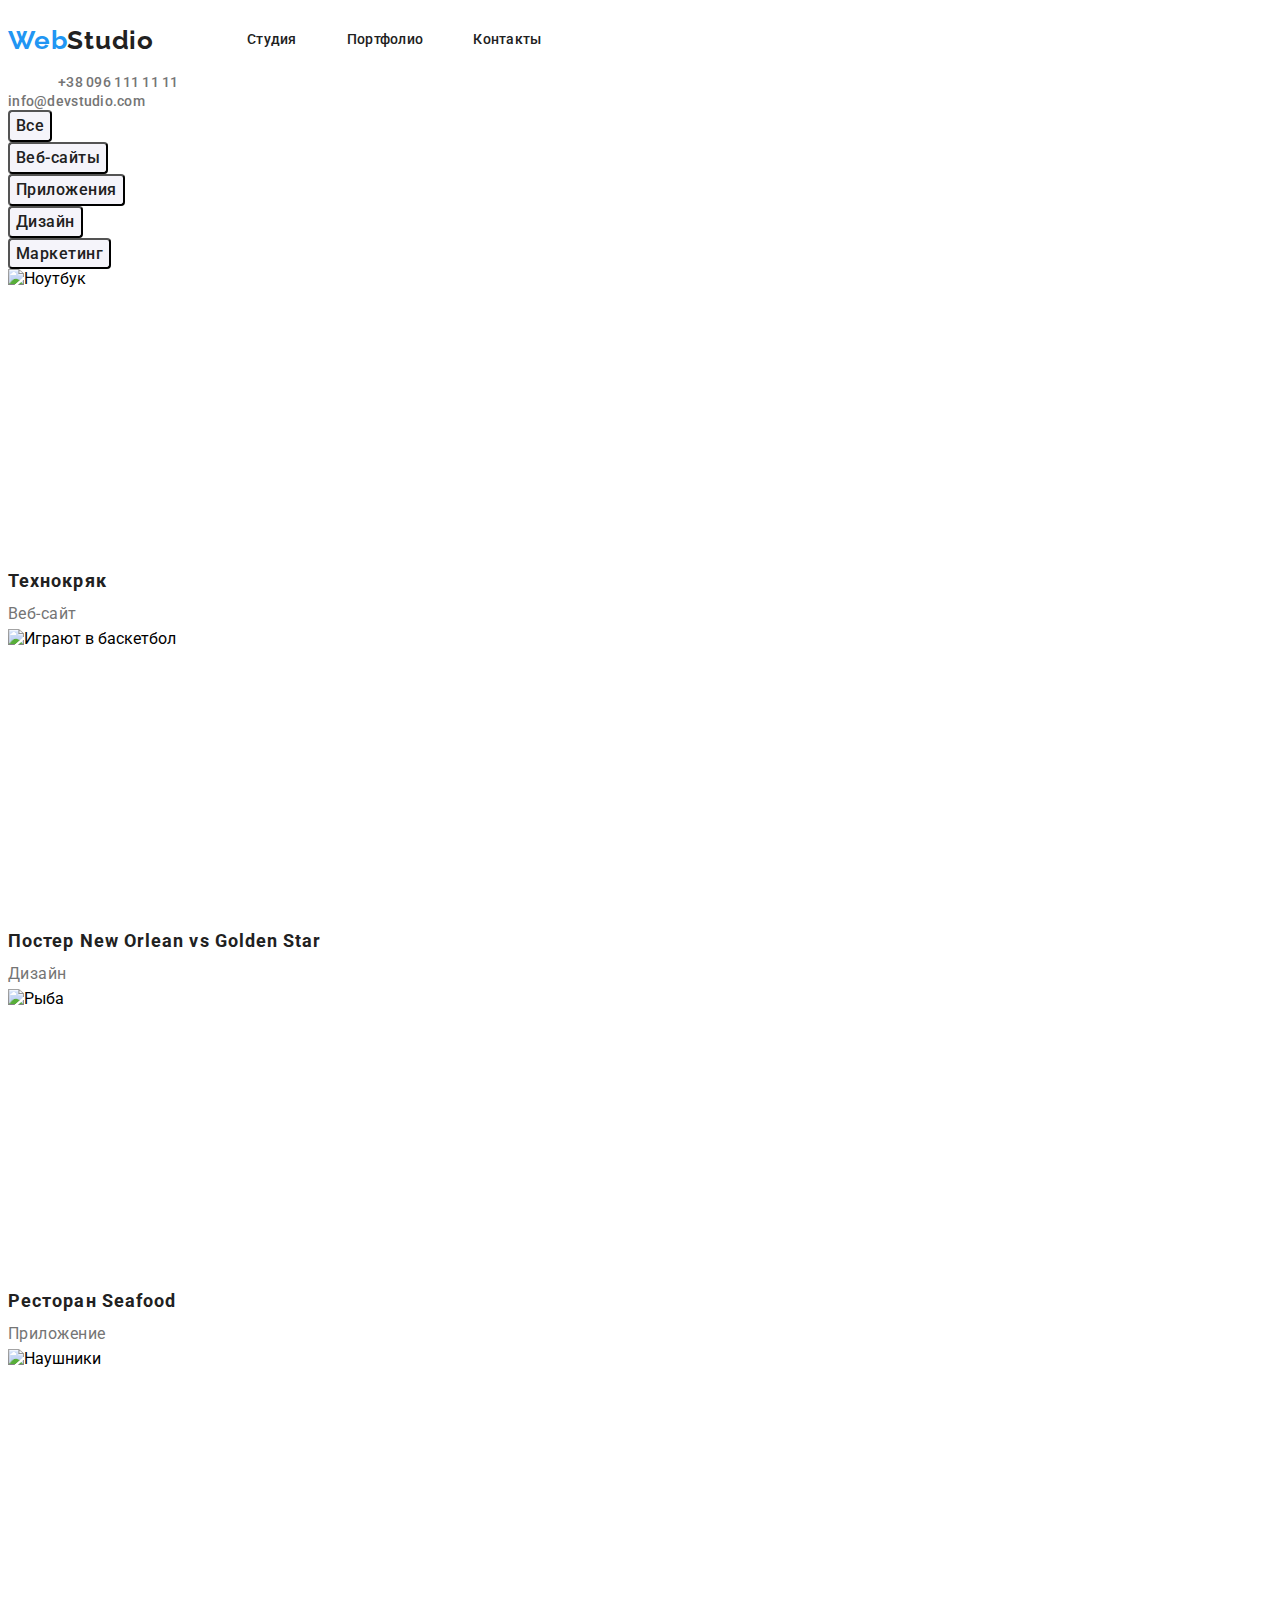
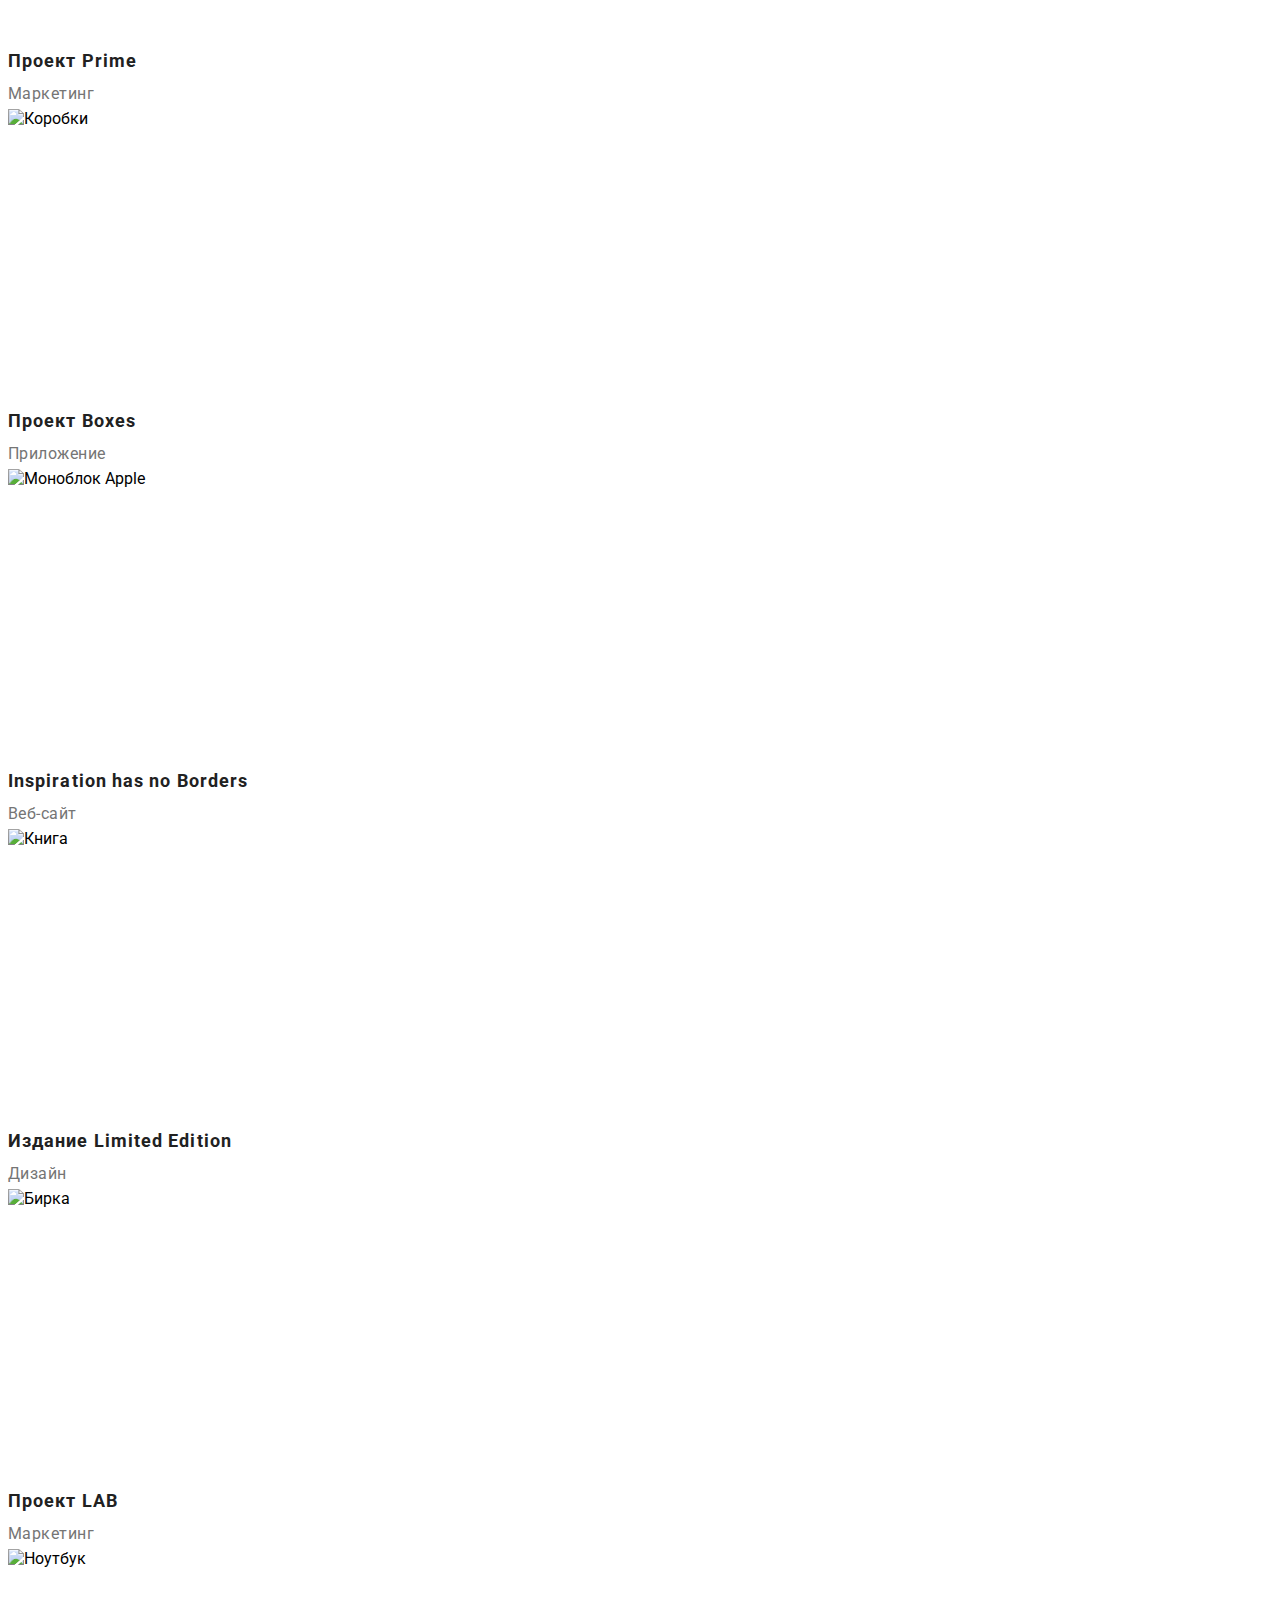
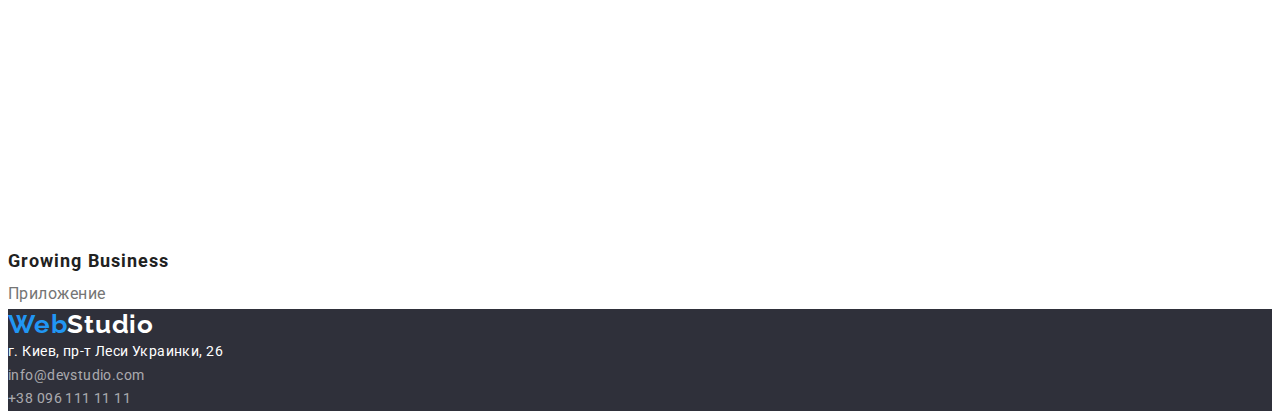
==== portfolio.html @ d17ad783 "1" ====
<!DOCTYPE html>
<html lang="ru">
<head>
    <meta charset="UTF-8">
    <meta http-equiv="X-UA-Compatible" content="IE=edge">
    <meta name="viewport" content="width=device-width, initial-scale=1.0">
    <title>Document</title>
    <link rel="preconnect" href="https://fonts.googleapis.com">
    <link rel="preconnect" href="https://fonts.gstatic.com" crossorigin>
    <link href="https://fonts.googleapis.com/css2?family=Raleway:wght@700&family=Roboto:wght@400;500;700;900&display=swap" rel="stylesheet">
    <link rel="stylesheet" href="./css/styles.css">
    </head>
<body>
    <header class="header">
        <nav class="header-navigation">

            <a class="header-logo link" href="./index.html"  >Web<span class="decoratoin-header">Studio</span> </a>

            <ul class="list header-menu">
                <li class="header-item"> <a class="link header-link" href="./index.html">Студия</a></li>
                <li class="header-item"> <a class="link header-link" href="./portfolio.html">Портфолио</a></li>
                <li class="header-item"> <a class="link header-link" href="#">Контакты</a></li>
            </ul>
        </nav>
        <ul class="list" >
            <li> <a class="header-tel link" href="tel:+380961111111">+38 096 111 11 11</a></li>
            <li> <a class="header-mail link" href="mailto:info@devstudio.com">info@devstudio.com</a></li>
        </ul>

    </header> 

    <main> 
        <section>
            <h2 hidden >Список кнопок </h2>
            <ul class="list">
                <li> <button class="portfolio-btm" type="button">Все</button> </li>
                <li> <button class="portfolio-btm" type="button">Веб-сайты</button> </li>
                <li> <button class="portfolio-btm" type="button">Приложения</button> </li>
                <li> <button class="portfolio-btm" type="button">Дизайн</button> </li>
                <li> <button class="portfolio-btm" type="button">Маркетинг</button> </li>
            </ul>
        </section>
        <section>
            <h2 hidden >Портфолио </h2>
            <ul class="list">
                <li> <img src="./images/techno-boar.jpg" alt="Ноутбук" width="370" height="294">
                    <h3 class="portfolio-title">Технокряк</h3>
                    <p class="portfolio-text">Веб-сайт</p>
                </li>
                <li> <img src="./images/poster_neworleanvsgoldenstar.jpg" alt="Играют в баскетбол" width="370" height="294">
                    <h3 class="portfolio-title">Постер New Orlean vs Golden Star </h3>
                    <p class="portfolio-text" >Дизайн </p>
                </li>
                <li> <img src="./images/seafood.jpg" alt="Рыба" width="370" height="294">
                    <h3 class="portfolio-title">Ресторан Seafood</h3>
                    <p class="portfolio-text" >Приложение</p>
                </li>
                <li> <img src="./images/project_prime.jpg" alt="Наушники" width="370" height="294">
                    <h3 class="portfolio-title">Проект Prime</h3>
                    <p class="portfolio-text">Маркетинг</p>
                </li>
                <li> <img src="./images/project_boxes.jpg" alt="Коробки" width="370" height="294">
                    <h3 class="portfolio-title">Проект Boxes </h3>
                    <p class="portfolio-text" >Приложение </p>
                </li>
                <li> <img src="./images/inspirationhasnoborders.jpg" alt="Моноблок Apple" width="370" height="294">
                    <h3 class="portfolio-title">Inspiration has no Borders </h3>
                    <p class="portfolio-text" >Веб-сайт </p>
                </li>
                <li> <img src="./images/limitededition.jpg" alt="Книга" width="370" height="294">
                    <h3 class="portfolio-title">Издание Limited Edition</h3>
                    <p class="portfolio-text">Дизайн</p>
                </li>
                <li> <img src="./images/project_lab.jpg" alt="Бирка" width="370" height="294">
                    <h3 class="portfolio-title">Проект LAB </h3>
                    <p class="portfolio-text">Маркетинг</p>
                </li>
                <li> <img src="./images/growingbusiness.jpg" alt="Ноутбук" width="370" height="294">
                    <h3 class="portfolio-title">Growing Business</h3>
                    <p class="portfolio-text">Приложение</p>
                </li>
                
            </ul>
        </section>
    </main>
    <footer class="footer">
        <a class="footer-logo link" href="./index.html"  >Web<span      class="decoratoin-footer">Studio</span> </a>
        <address>
                <ul class="list">
                <li> <a class="link footer-adress" href="https://goo.gl/maps/Rno5h5Bbrpb7dX558" target="_blank" rel="noopener noreferrer"> г. Киев,
                        пр-т Леси Украинки, 26</a> </li>
                <li> <a class="link footer-mail" href="mailto:info@devstudio.com">info@devstudio.com</a></li>
                <li> <a class="link footer-tel" href="tel:+380961111111">+38 096 111 11 11</a></li>
            </ul>
        </address>
    </footer>
</body>
</html>
---- css/styles.css ----
body{
font-family: 'Roboto', sans-serif ;
}
p,
h1,
h2,
h3,
h4,
h5,
h6 {
    margin: 0;
}

ul {
    margin: 0;
    padding: 0;
}

img {
    display: block; 
    max-width: 100%;
}
.list {
    list-style: none;

}
.link {
    text-decoration: none;
}
.container {
    width: 1200px;
    padding-top: 94px;
    padding-bottom: 94px;
    margin: 0 auto;
}

button {
    cursor: pointer;
}
.header-link:hover, .header-link:focus {
    color:#2196F3
}

                                                                /* Logo */
.header-logo {
    margin-right: 93px;
    font-family: Raleway;
    font-weight: 700;
    font-size: 26px;
    line-height: 1.19;
    letter-spacing: 0.03em;
    color: #2196F3;
    

}
.decoratoin-header {
    color: #212121;}
                                                                /* Header */                 
.header-menu {
    display: flex;

}
.header-navigation {
    display: flex;
    align-items: center;
}
.header-container {
    display: flex;

}
.header-connect {
    display: flex;
    margin-left: auto;
    
}
.header-tel-mail {
    display: flex;
    padding-top: 24px;
    padding-bottom: 24px;
}


.header-item:not(:last-child) {
    margin-right: 50px;
    padding-bottom: 24px;
    
}
.header-tel {
    margin-left: 50px;
    padding-right: 215px;
    padding-bottom: 24px;
}
.header-item {
    padding-top: 24px;
    padding-bottom: 24px;
    font-weight: 500;
    font-size: 14px;
    line-height: 1.14;
    letter-spacing: 0.02em;
    color: #212121;
}
.header-link {
    font-weight: 500;
    font-size: 14px;
    line-height: 1.14;
    letter-spacing: 0.02em;
    color: #212121;
    height: 16px;
}
.header-link:focus,.header-link:hover {
    color: #2196F3;
}
.header-mail:hover,.header-tel:hover,.header-mail:focus,.header-tel:focus {
    color: #2196F3;
}
.header-mail,.header-tel {
    font-weight: 500;
    font-size: 14px;
    line-height: 1.14;
    letter-spacing: 0.02em;
    color: #757575;
    height: 16px;
}
                                                                 /* HERO */
.hero-main {
    font-weight: 900;
    font-size: 44px;
    line-height: 1.36;
    text-align: center;
    letter-spacing: 0.06em;
    text-transform: uppercase;
    color: #FFFFFF;
    background-color: #2F303A;;
    position: absolute;
    width: 696px;
    height: 120px;
    left: 452px;
    top: 280px;
}
.header-btm {
    font-family: 'Roboto';
    position: absolute;
    font-weight: 700;
    font-size: 16px;
    line-height: 1.87;
    letter-spacing: 0.06em;
    width: 200px;
    height: 50px;
    left: 700px;
    top: 430px;
    color: #FFFFFF;
    background: #2196F3;
    box-shadow: 0px 4px 4px rgba(0, 0, 0, 0.15);
    border-radius: 4px;
}
.hero-container {
    background-color:#2F303A ;
}
                                                                /* Main */

.main-container {
    padding-top: 94px;
}
.master-list {
    display: flex;

}

.main-text {
    padding-left: 215px;
    font-size: 14px;
    line-height: 1.71;
    letter-spacing: 0.03em;
    color: #757575;
}
.main-list:not(:last-child) {
    margin-right: 30px; 
}
.heading-text {
    font-weight: 700;
    font-size: 14px;
    line-height: 1.14;
    letter-spacing: 0.03em;
    text-transform: uppercase;
    color: #212121;
    margin-bottom: 10px;
    padding-left: 215px;
}
.about-title {
    font-weight: 700;
    font-size: 36px;
    line-height: 1.16;
    text-align: center;
    letter-spacing: 0.03em;
    color: #212121;
    margin-bottom: 50px;
    margin-top: 94px;
    margin: 0;

}
.about-img {
    display: flex;
    
}
.about-img-list {
    margin-right: 30px;
    
}
.team-title-heading {
    font-weight: 700;
    font-size: 36px;
    line-height: 1.16;
    text-align: center;
    letter-spacing: 0.03em;
    color: #212121;
}
.team-title {
    font-weight: 500;
    font-size: 16px;
    line-height: 1.18;
    text-align: center;
    letter-spacing: 0.03em;
    color: #212121;
}
.team-text {
    font-size: 16px;
    line-height: 1.18;
    text-align: center;
    letter-spacing: 0.03em;
    color: #757575;
}
.team-list {
    display: flex;
    
}
.team-foto:not(:last-child) {
    margin-right: 30px; 
}
                                                                /* Footer */
.footer-logo {
    margin-right: 93px;
    font-family: Raleway;
    font-weight: 700;
    font-size: 26px;
    line-height: 1.19;
    letter-spacing: 0.03em;
    color: #2196F3;
}
.decoratoin-footer {
    color: #ffffff;  
}
.footer {
    background: #2F303A;
}
.footer-adress {
    font-style: normal;
    font-size: 14px;
    line-height: 1.71;
    letter-spacing: 0.03em;
    color: #FFFFFF;
}
.footer-mail {
    font-style: normal;
    font-size: 14px;
    line-height: 1.71;
    letter-spacing: 0.03em;
    color: rgba(255, 255, 255, 0.6);

}
.footer-tel {
    font-style: normal;
    font-size: 14px;
    line-height: 1.71;
    letter-spacing: 0.03em;
    color: rgba(255, 255, 255, 0.6);
}
                                                           /* PORTFOLIO */
.portfolio-btm {
    font-family: 'Roboto';
    font-weight: 500;
    font-size: 16px;
    line-height: 1.62;
    text-align: center;
    letter-spacing: 0.03em;
    color: #212121;
    background:#F5F4FA;
    border-radius: 4px;
    }
.portfolio-title {
    font-weight: 700;
    font-size: 18px;
    line-height: 2;
    letter-spacing: 0.06em;
    color: #212121;

    }
.portfolio-text {
    font-size: 16px;
    line-height: 1.87;
    letter-spacing: 0.03em;
    color: #757575;
    }
.portfolio-btm:hover{
    color: #FFFFFF;
    background-color:#2196F3;
    box-shadow: 0px 3px 1px rgba(0, 0, 0, 0.1), 0px 1px 2px rgba(0, 0, 0, 0.08), 0px 2px 2px rgba(0, 0, 0, 0.12);
    border-radius: 4px;
}
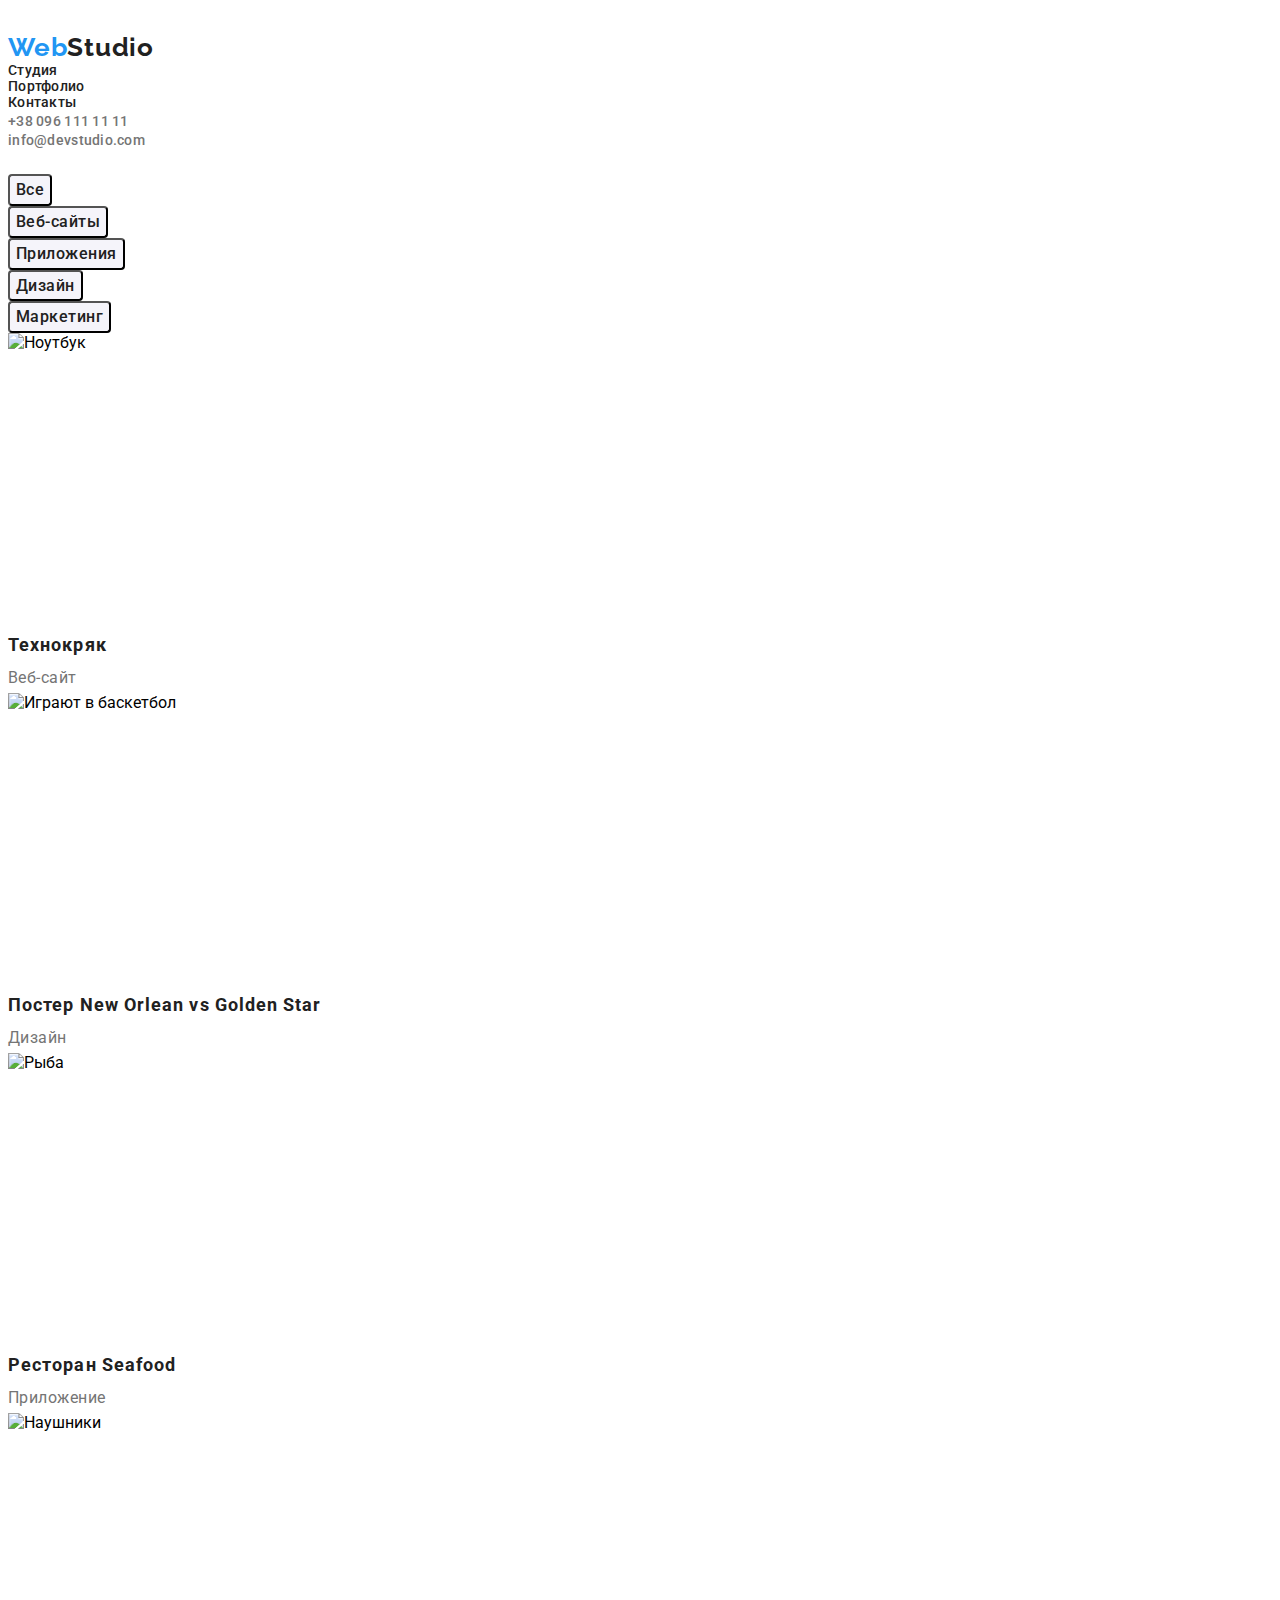
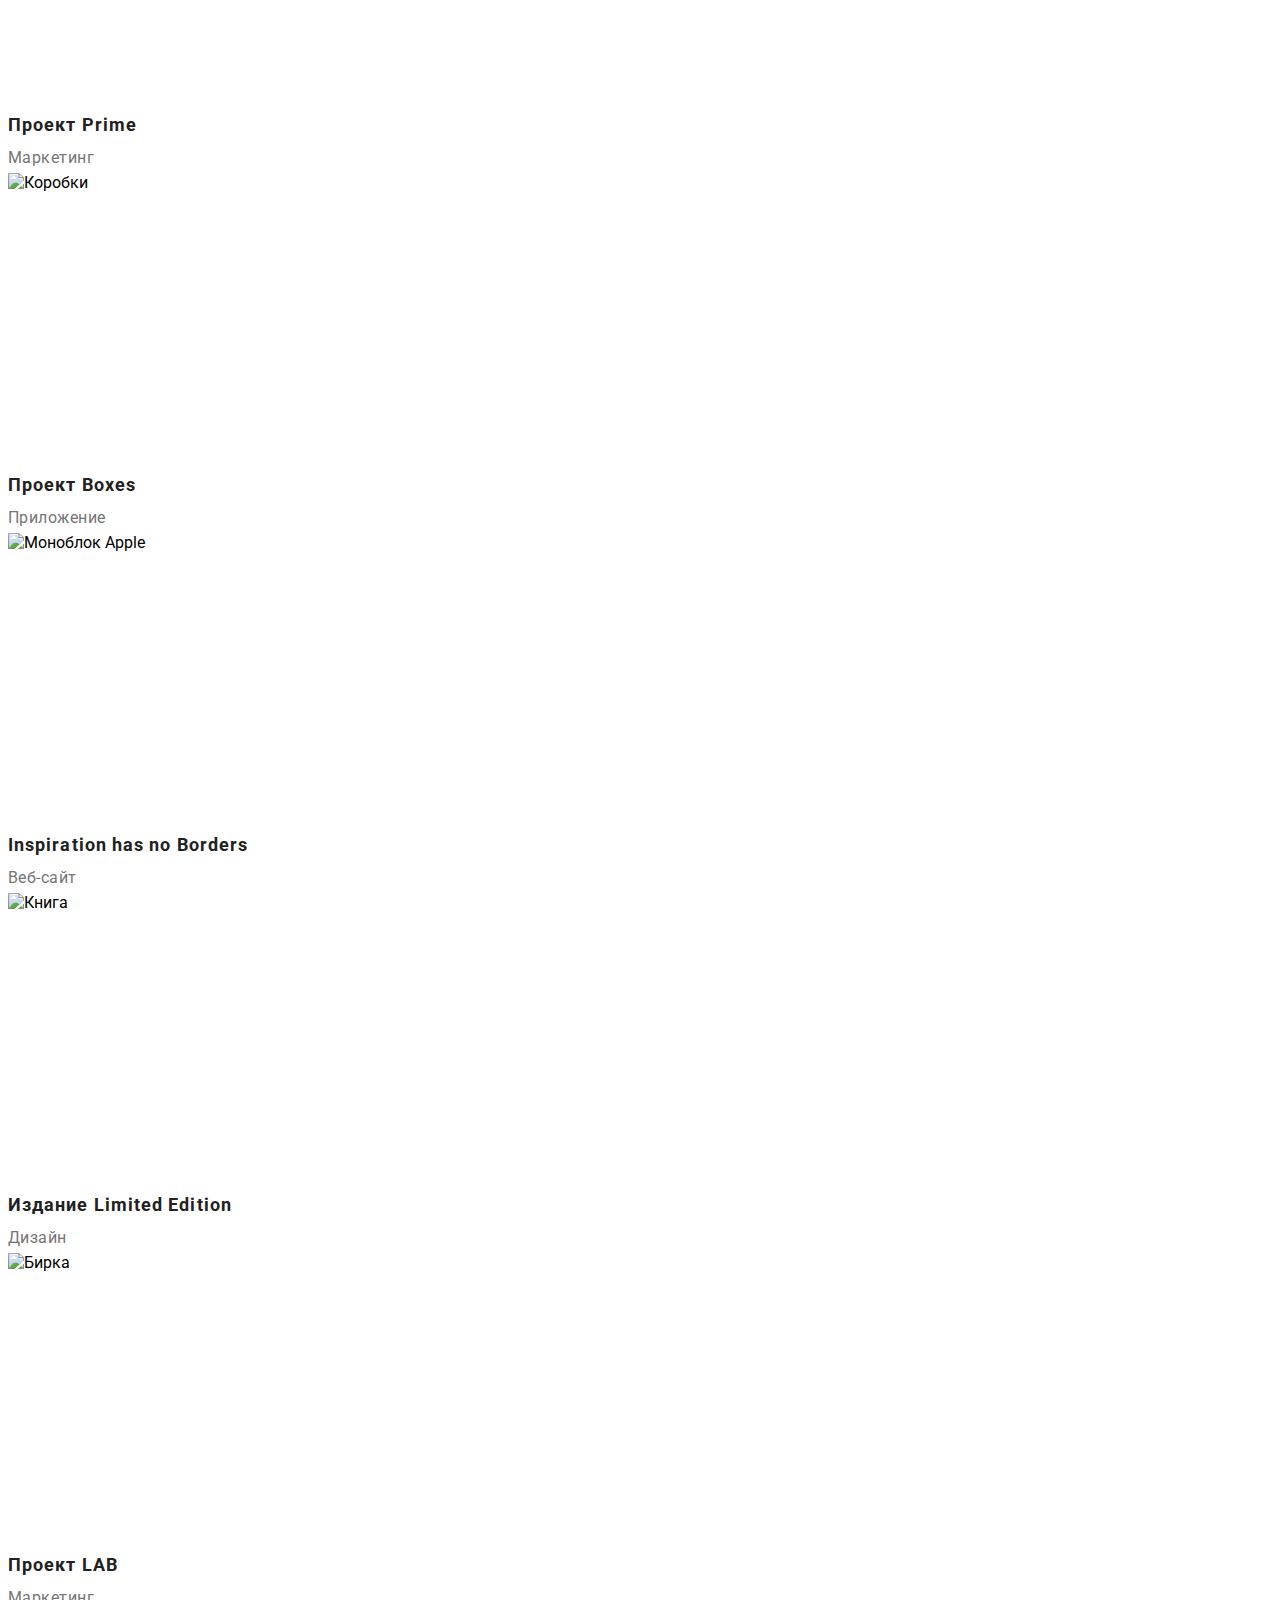
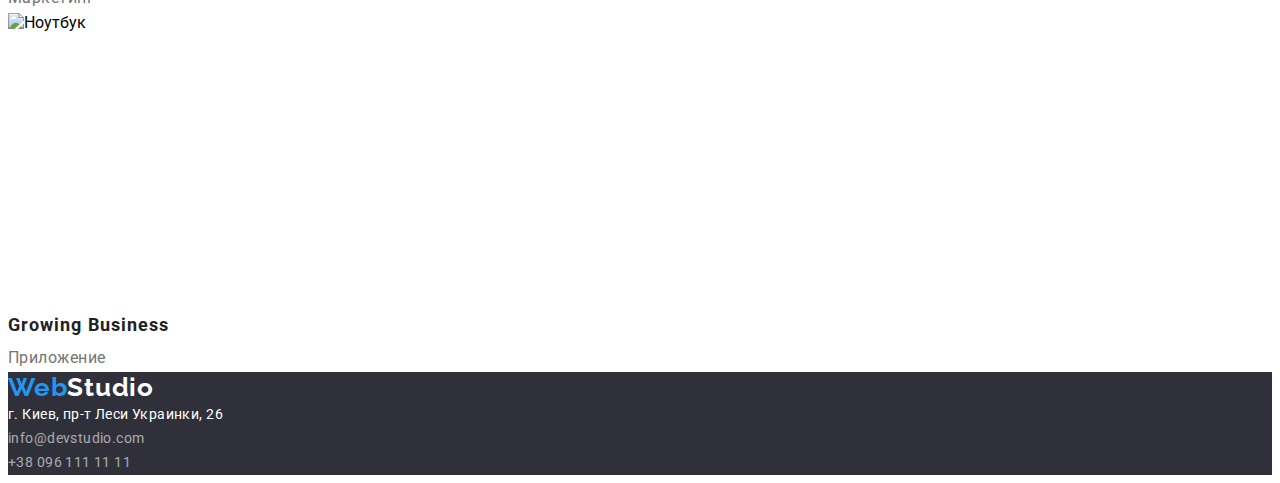
==== commit 30e46509: "разбирался" ====
--- a/portfolio.html
+++ b/portfolio.html
@@ -8,6 +8,12 @@
     <link rel="preconnect" href="https://fonts.googleapis.com">
     <link rel="preconnect" href="https://fonts.gstatic.com" crossorigin>
     <link href="https://fonts.googleapis.com/css2?family=Raleway:wght@700&family=Roboto:wght@400;500;700;900&display=swap" rel="stylesheet">
+    <link
+    rel="stylesheet"
+    href="https://cdnjs.cloudflare.com/ajax/libs/modern-normalize/1.1.0/modern-normalize.min.css"
+    integrity="sha512-wpPYUAdjBVSE4KJnH1VR1HeZfpl1ub8YT/NKx4PuQ5NmX2tKuGu6U/JRp5y+Y8XG2tV+wKQpNHVUX03MfMFn9Q=="
+    crossorigin="anonymous"
+    referrerpolicy="no-referrer"/>
     <link rel="stylesheet" href="./css/styles.css">
     </head>
 <body>
@@ -63,7 +69,7 @@
                     <h3 class="portfolio-title">Проект Boxes </h3>
                     <p class="portfolio-text" >Приложение </p>
                 </li>
-                <li> <img src="./images/inspirationhasnoborders.jpg" alt="Моноблок Apple" width="370" height="294">
+                <li> <img src="./images/borders.jpg" alt="Моноблок Apple" width="370" height="294">
                     <h3 class="portfolio-title">Inspiration has no Borders </h3>
                     <p class="portfolio-text" >Веб-сайт </p>
                 </li>
@@ -75,7 +81,7 @@
                     <h3 class="portfolio-title">Проект LAB </h3>
                     <p class="portfolio-text">Маркетинг</p>
                 </li>
-                <li> <img src="./images/growingbusiness.jpg" alt="Ноутбук" width="370" height="294">
+                <li> <img src="./images/business.jpg" alt="Ноутбук" width="370" height="294">
                     <h3 class="portfolio-title">Growing Business</h3>
                     <p class="portfolio-text">Приложение</p>
                 </li>
--- a/css/styles.css
+++ b/css/styles.css
@@ -1,3 +1,7 @@
+:root{
+--header-color: #212121;
+--text-color: #757575;
+}
 body{
 font-family: 'Roboto', sans-serif ;
 }
@@ -20,6 +24,15 @@
     display: block; 
     max-width: 100%;
 }
+button {
+    cursor: pointer;
+}
+a {
+    color: currentColor;
+}
+address {
+    font-style: normal;
+}
 .list {
     list-style: none;
 
@@ -29,45 +42,46 @@
 }
 .container {
     width: 1200px;
-    padding-top: 94px;
-    padding-bottom: 94px;
+    padding-left: 15px;
+    padding-right: 15px;
     margin: 0 auto;
-}
-
-button {
-    cursor: pointer;
-}
+    outline: 1px solid red ;
+}
+
+
 .header-link:hover, .header-link:focus {
     color:#2196F3
 }
 
                                                                 /* Logo */
 .header-logo {
-    margin-right: 93px;
     font-family: Raleway;
     font-weight: 700;
     font-size: 26px;
     line-height: 1.19;
     letter-spacing: 0.03em;
     color: #2196F3;
-    
 
 }
 .decoratoin-header {
-    color: #212121;}
-                                                                /* Header */                 
-.header-menu {
-    display: flex;
-
-}
-.header-navigation {
+    color: #212121;
+}
+                                            /* Header */
+
+
+/* .header-menu {
+display: flex;
+} */
+.header {
+    padding-top: 24px;
+    padding-bottom: 25px;
+}
+/* .header-navigation {
+    
     display: flex;
     align-items: center;
 }
-.header-container {
-    display: flex;
-
-}
+
 .header-connect {
     display: flex;
     margin-left: auto;
@@ -89,10 +103,10 @@
     margin-left: 50px;
     padding-right: 215px;
     padding-bottom: 24px;
-}
+} */
 .header-item {
-    padding-top: 24px;
-    padding-bottom: 24px;
+    /* padding-top: 24px;
+    padding-bottom: 24px; */
     font-weight: 500;
     font-size: 14px;
     line-height: 1.14;
@@ -121,7 +135,12 @@
     color: #757575;
     height: 16px;
 }
-                                                                 /* HERO */
+                                                                 /* HERO */ 
+
+.hero {
+    padding-top: 200px;
+    padding-bottom: 200px;
+}
 .hero-main {
     font-weight: 900;
     font-size: 44px;
@@ -131,50 +150,43 @@
     text-transform: uppercase;
     color: #FFFFFF;
     background-color: #2F303A;;
-    position: absolute;
-    width: 696px;
-    height: 120px;
-    left: 452px;
-    top: 280px;
-}
+    max-width: 696px ;
+
+}   
 .header-btm {
     font-family: 'Roboto';
-    position: absolute;
     font-weight: 700;
     font-size: 16px;
     line-height: 1.87;
     letter-spacing: 0.06em;
-    width: 200px;
-    height: 50px;
-    left: 700px;
-    top: 430px;
     color: #FFFFFF;
     background: #2196F3;
     box-shadow: 0px 4px 4px rgba(0, 0, 0, 0.15);
     border-radius: 4px;
-}
-.hero-container {
-    background-color:#2F303A ;
-}
+    display: block;
+    margin: 0 auto;
+    margin-top: 30px;
+    padding: 10px 32px 10px 32px;
+}
+
                                                                 /* Main */
-
-.main-container {
+.advantages {
     padding-top: 94px;
+    padding-bottom: 94px;
 }
 .master-list {
-    display: flex;
+    /* display: flex; */
 
 }
 
 .main-text {
-    padding-left: 215px;
     font-size: 14px;
     line-height: 1.71;
     letter-spacing: 0.03em;
-    color: #757575;
+    color: var(--text-color);
 }
 .main-list:not(:last-child) {
-    margin-right: 30px; 
+    /* margin-right: 30px;  */
 }
 .heading-text {
     font-weight: 700;
@@ -182,9 +194,13 @@
     line-height: 1.14;
     letter-spacing: 0.03em;
     text-transform: uppercase;
-    color: #212121;
+    color: var(--header-color);
     margin-bottom: 10px;
-    padding-left: 215px;
+    
+}
+.about{
+    padding-bottom: 94px;
+    padding-top: 94px;
 }
 .about-title {
     font-weight: 700;
@@ -192,10 +208,10 @@
     line-height: 1.16;
     text-align: center;
     letter-spacing: 0.03em;
-    color: #212121;
-    margin-bottom: 50px;
+    color:  var(--header-color);
+    /* margin-bottom: 50px;
     margin-top: 94px;
-    margin: 0;
+    margin: 0; */
 
 }
 .about-img {
@@ -212,7 +228,7 @@
     line-height: 1.16;
     text-align: center;
     letter-spacing: 0.03em;
-    color: #212121;
+    color:  var(--header-color);
 }
 .team-title {
     font-weight: 500;
@@ -220,14 +236,14 @@
     line-height: 1.18;
     text-align: center;
     letter-spacing: 0.03em;
-    color: #212121;
+    color:  var(--header-color);
 }
 .team-text {
     font-size: 16px;
     line-height: 1.18;
     text-align: center;
     letter-spacing: 0.03em;
-    color: #757575;
+    color: var(--text-color);
 }
 .team-list {
     display: flex;
@@ -253,14 +269,12 @@
     background: #2F303A;
 }
 .footer-adress {
-    font-style: normal;
     font-size: 14px;
     line-height: 1.71;
     letter-spacing: 0.03em;
     color: #FFFFFF;
 }
 .footer-mail {
-    font-style: normal;
     font-size: 14px;
     line-height: 1.71;
     letter-spacing: 0.03em;
@@ -268,7 +282,6 @@
 
 }
 .footer-tel {
-    font-style: normal;
     font-size: 14px;
     line-height: 1.71;
     letter-spacing: 0.03em;
@@ -291,14 +304,14 @@
     font-size: 18px;
     line-height: 2;
     letter-spacing: 0.06em;
-    color: #212121;
+    color:  var(--header-color);
 
     }
 .portfolio-text {
     font-size: 16px;
     line-height: 1.87;
     letter-spacing: 0.03em;
-    color: #757575;
+    color: var(--text-color);
     }
 .portfolio-btm:hover{
     color: #FFFFFF;
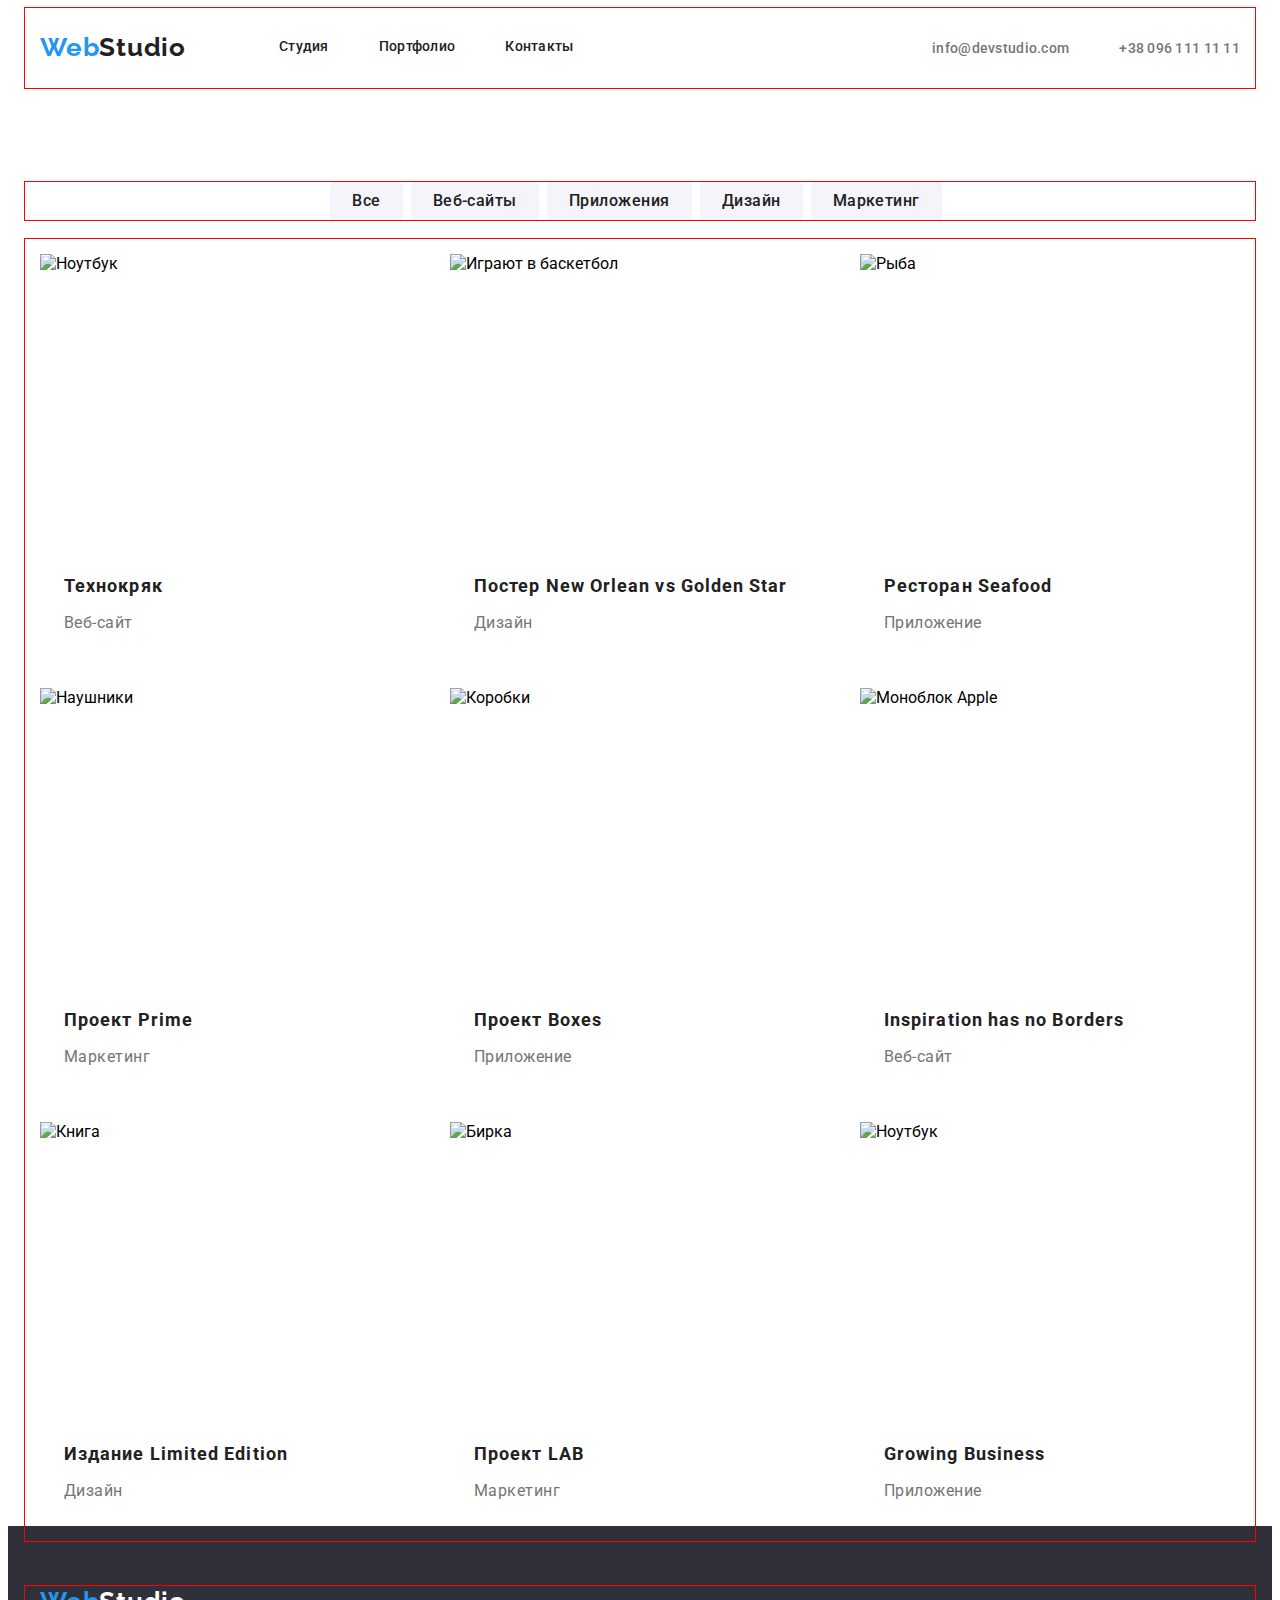
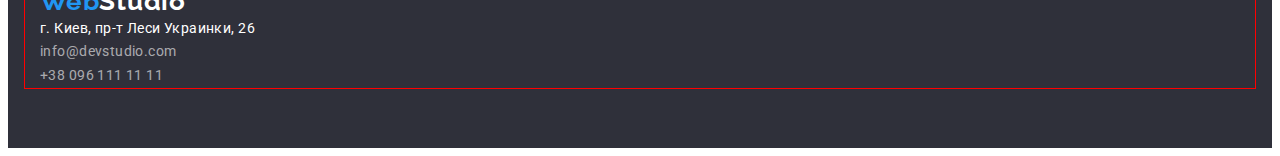
==== commit 0718476c: "hw3" ====
--- a/portfolio.html
+++ b/portfolio.html
@@ -18,87 +18,95 @@
     </head>
 <body>
     <header class="header">
-        <nav class="header-navigation">
+        <div class="container header-container">
+            <nav class="header-navigation">
 
-            <a class="header-logo link" href="./index.html"  >Web<span class="decoratoin-header">Studio</span> </a>
+                <a class="header-logo link" href="./index.html">Web<span class="decoratoin-header">Studio</span> </a>
 
-            <ul class="list header-menu">
-                <li class="header-item"> <a class="link header-link" href="./index.html">Студия</a></li>
-                <li class="header-item"> <a class="link header-link" href="./portfolio.html">Портфолио</a></li>
-                <li class="header-item"> <a class="link header-link" href="#">Контакты</a></li>
+                <ul class="list header-menu">
+                    <li class="header-item"> <a class="link header-link" href="./index.html">Студия</a></li>
+                    <li class="header-item"> <a class="link header-link" href="./portfolio.html">Портфолио</a></li>
+                    <li class="header-item"> <a class="link header-link" href="#">Контакты</a></li>
+                </ul>
+            </nav>
+                <div class="header-connect">
+            <ul class="list header-tel-mail" >
+                <li> <a class="header-mail link" href="mailto:info@devstudio.com">info@devstudio.com</a></li>
+                <li> <a class="header-tel link" href="tel:+380961111111">+38 096 111 11 11</a></li>
             </ul>
-        </nav>
-        <ul class="list" >
-            <li> <a class="header-tel link" href="tel:+380961111111">+38 096 111 11 11</a></li>
-            <li> <a class="header-mail link" href="mailto:info@devstudio.com">info@devstudio.com</a></li>
-        </ul>
-
+                </div>
+        </div>
     </header> 
 
     <main> 
-        <section>
-            <h2 hidden >Список кнопок </h2>
-            <ul class="list">
-                <li> <button class="portfolio-btm" type="button">Все</button> </li>
-                <li> <button class="portfolio-btm" type="button">Веб-сайты</button> </li>
-                <li> <button class="portfolio-btm" type="button">Приложения</button> </li>
-                <li> <button class="portfolio-btm" type="button">Дизайн</button> </li>
-                <li> <button class="portfolio-btm" type="button">Маркетинг</button> </li>
-            </ul>
+        <section class="main-btm">
+            <div class="container " >
+                <h2 hidden >Список кнопок </h2>
+                <ul class="list list-btm">
+                    <li> <button class="portfolio-btm" type="button">Все</button> </li>
+                    <li> <button class="portfolio-btm" type="button">Веб-сайты</button> </li>
+                    <li> <button class="portfolio-btm" type="button">Приложения</button> </li>
+                    <li> <button class="portfolio-btm" type="button">Дизайн</button> </li>
+                    <li> <button class="portfolio-btm" type="button">Маркетинг</button> </li>
+                </ul>
+            </div>
         </section>
         <section>
-            <h2 hidden >Портфолио </h2>
-            <ul class="list">
-                <li> <img src="./images/techno-boar.jpg" alt="Ноутбук" width="370" height="294">
-                    <h3 class="portfolio-title">Технокряк</h3>
-                    <p class="portfolio-text">Веб-сайт</p>
-                </li>
-                <li> <img src="./images/poster_neworleanvsgoldenstar.jpg" alt="Играют в баскетбол" width="370" height="294">
-                    <h3 class="portfolio-title">Постер New Orlean vs Golden Star </h3>
-                    <p class="portfolio-text" >Дизайн </p>
-                </li>
-                <li> <img src="./images/seafood.jpg" alt="Рыба" width="370" height="294">
-                    <h3 class="portfolio-title">Ресторан Seafood</h3>
-                    <p class="portfolio-text" >Приложение</p>
-                </li>
-                <li> <img src="./images/project_prime.jpg" alt="Наушники" width="370" height="294">
-                    <h3 class="portfolio-title">Проект Prime</h3>
-                    <p class="portfolio-text">Маркетинг</p>
-                </li>
-                <li> <img src="./images/project_boxes.jpg" alt="Коробки" width="370" height="294">
-                    <h3 class="portfolio-title">Проект Boxes </h3>
-                    <p class="portfolio-text" >Приложение </p>
-                </li>
-                <li> <img src="./images/borders.jpg" alt="Моноблок Apple" width="370" height="294">
-                    <h3 class="portfolio-title">Inspiration has no Borders </h3>
-                    <p class="portfolio-text" >Веб-сайт </p>
-                </li>
-                <li> <img src="./images/limitededition.jpg" alt="Книга" width="370" height="294">
-                    <h3 class="portfolio-title">Издание Limited Edition</h3>
-                    <p class="portfolio-text">Дизайн</p>
-                </li>
-                <li> <img src="./images/project_lab.jpg" alt="Бирка" width="370" height="294">
-                    <h3 class="portfolio-title">Проект LAB </h3>
-                    <p class="portfolio-text">Маркетинг</p>
-                </li>
-                <li> <img src="./images/business.jpg" alt="Ноутбук" width="370" height="294">
-                    <h3 class="portfolio-title">Growing Business</h3>
-                    <p class="portfolio-text">Приложение</p>
-                </li>
-                
-            </ul>
+            <div class="container " > 
+                <h2 hidden >Портфолио </h2>
+                <ul class="list portfolio-list">
+                    <li class=list-products> <img src="./images/techno-boar.jpg" alt="Ноутбук" width="370" height="294">
+                        <h3 class="portfolio-title">Технокряк</h3>
+                        <p class="portfolio-text">Веб-сайт</p>
+                    </li>
+                    <li class=list-products> <img src="./images/poster_neworleanvsgoldenstar.jpg" alt="Играют в баскетбол" width="370" height="294">
+                        <h3 class="portfolio-title">Постер New Orlean vs Golden Star </h3>
+                        <p class="portfolio-text" >Дизайн </p>
+                    </li>
+                    <li class=list-products> <img src="./images/seafood.jpg" alt="Рыба" width="370" height="294">
+                        <h3 class="portfolio-title">Ресторан Seafood</h3>
+                        <p class="portfolio-text" >Приложение</p>
+                    </li>
+                    <li class=list-products> <img src="./images/project_prime.jpg" alt="Наушники" width="370" height="294">
+                        <h3 class="portfolio-title">Проект Prime</h3>
+                        <p class="portfolio-text">Маркетинг</p>
+                    </li>
+                    <li class=list-products> <img src="./images/project_boxes.jpg" alt="Коробки" width="370" height="294">
+                        <h3 class="portfolio-title">Проект Boxes </h3>
+                        <p class="portfolio-text" >Приложение </p>
+                    </li>
+                    <li class=list-products> <img src="./images/borders.jpg" alt="Моноблок Apple" width="370" height="294">
+                        <h3 class="portfolio-title">Inspiration has no Borders </h3>
+                        <p class="portfolio-text" >Веб-сайт </p>
+                    </li>
+                    <li class=list-products> <img src="./images/limitededition.jpg" alt="Книга" width="370" height="294">
+                        <h3 class="portfolio-title">Издание Limited Edition</h3>
+                        <p class="portfolio-text">Дизайн</p>
+                    </li>
+                    <li class=list-products> <img src="./images/project_lab.jpg" alt="Бирка" width="370" height="294">
+                        <h3 class="portfolio-title">Проект LAB </h3>
+                        <p class="portfolio-text">Маркетинг</p>
+                    </li>
+                    <li class=list-products> <img src="./images/business.jpg" alt="Ноутбук" width="370" height="294">
+                        <h3 class="portfolio-title">Growing Business</h3>
+                        <p class="portfolio-text">Приложение</p>
+                    </li>
+                </ul>
+            </div>
         </section>
     </main>
     <footer class="footer">
-        <a class="footer-logo link" href="./index.html"  >Web<span      class="decoratoin-footer">Studio</span> </a>
-        <address>
+        <div class="container">
+            <a class="footer-logo link" href="./index.html"  >Web<span class="decoratoin-footer">Studio</span> </a>
+            <address>
                 <ul class="list">
-                <li> <a class="link footer-adress" href="https://goo.gl/maps/Rno5h5Bbrpb7dX558" target="_blank" rel="noopener noreferrer"> г. Киев,
-                        пр-т Леси Украинки, 26</a> </li>
-                <li> <a class="link footer-mail" href="mailto:info@devstudio.com">info@devstudio.com</a></li>
-                <li> <a class="link footer-tel" href="tel:+380961111111">+38 096 111 11 11</a></li>
-            </ul>
-        </address>
+                    <li> <a class="link footer-adress" href="https://goo.gl/maps/Rno5h5Bbrpb7dX558" target="_blank" rel="noopener noreferrer"> г. Киев,
+                            пр-т Леси Украинки, 26</a> </li>
+                    <li> <a class="link footer-mail" href="mailto:info@devstudio.com">info@devstudio.com</a></li>
+                    <li> <a class="link footer-tel" href="tel:+380961111111">+38 096 111 11 11</a></li>
+                </ul>
+            </address>
+        </div>
     </footer>
 </body>
 </html>--- a/css/styles.css
+++ b/css/styles.css
@@ -61,6 +61,7 @@
     line-height: 1.19;
     letter-spacing: 0.03em;
     color: #2196F3;
+    margin-right: 93px;
 
 }
 .decoratoin-header {
@@ -69,44 +70,30 @@
                                             /* Header */
 
 
-/* .header-menu {
-display: flex;
-} */
-.header {
+.header-menu {
+    display: flex;
+}
+.header-navigation {
+    display: flex;
+    align-items: center;
     padding-top: 24px;
     padding-bottom: 25px;
-}
-/* .header-navigation {
-    
+
+}
+.header-container{
     display: flex;
     align-items: center;
 }
-
+.header-tel-mail {
+    display: flex;
+}
 .header-connect {
-    display: flex;
     margin-left: auto;
-    
-}
-.header-tel-mail {
-    display: flex;
-    padding-top: 24px;
-    padding-bottom: 24px;
-}
-
-
+}
 .header-item:not(:last-child) {
-    margin-right: 50px;
-    padding-bottom: 24px;
-    
-}
-.header-tel {
-    margin-left: 50px;
-    padding-right: 215px;
-    padding-bottom: 24px;
-} */
+margin-right: 50px;
+}
 .header-item {
-    /* padding-top: 24px;
-    padding-bottom: 24px; */
     font-weight: 500;
     font-size: 14px;
     line-height: 1.14;
@@ -135,11 +122,16 @@
     color: #757575;
     height: 16px;
 }
+.header-tel {
+    margin-left: 50px;
+
+}
                                                                  /* HERO */ 
 
 .hero {
     padding-top: 200px;
     padding-bottom: 200px;
+    background-color: #2F303A;
 }
 .hero-main {
     font-weight: 900;
@@ -151,6 +143,7 @@
     color: #FFFFFF;
     background-color: #2F303A;;
     max-width: 696px ;
+    margin: 0 auto;
 
 }   
 .header-btm {
@@ -166,19 +159,23 @@
     display: block;
     margin: 0 auto;
     margin-top: 30px;
-    padding: 10px 32px 10px 32px;
+    min-width: 200px;
+    height: 50px;
+    border: none;
+
 }
 
                                                                 /* Main */
+.master-list {
+    display: flex;
+}
 .advantages {
     padding-top: 94px;
-    padding-bottom: 94px;
-}
-.master-list {
-    /* display: flex; */
-
-}
-
+}
+
+.main-list {
+    min-width: 270px;
+}
 .main-text {
     font-size: 14px;
     line-height: 1.71;
@@ -186,7 +183,7 @@
     color: var(--text-color);
 }
 .main-list:not(:last-child) {
-    /* margin-right: 30px;  */
+    margin-right: 30px; 
 }
 .heading-text {
     font-weight: 700;
@@ -209,18 +206,18 @@
     text-align: center;
     letter-spacing: 0.03em;
     color:  var(--header-color);
-    /* margin-bottom: 50px;
-    margin-top: 94px;
-    margin: 0; */
-
+    margin-bottom: 50px;
+}
+.team {
+    padding-bottom: 94px;
+    padding-top: 94px;
 }
 .about-img {
     display: flex;
-    
-}
-.about-img-list {
+    align-items: center;
+}
+.about-img-list:not(:last-child) {
     margin-right: 30px;
-    
 }
 .team-title-heading {
     font-weight: 700;
@@ -229,6 +226,7 @@
     text-align: center;
     letter-spacing: 0.03em;
     color:  var(--header-color);
+    margin-bottom: 50px;
 }
 .team-title {
     font-weight: 500;
@@ -237,6 +235,7 @@
     text-align: center;
     letter-spacing: 0.03em;
     color:  var(--header-color);
+    margin-top: 30px;
 }
 .team-text {
     font-size: 16px;
@@ -244,6 +243,7 @@
     text-align: center;
     letter-spacing: 0.03em;
     color: var(--text-color);
+    margin-top:10px;
 }
 .team-list {
     display: flex;
@@ -252,6 +252,7 @@
 .team-foto:not(:last-child) {
     margin-right: 30px; 
 }
+
                                                                 /* Footer */
 .footer-logo {
     margin-right: 93px;
@@ -261,24 +262,29 @@
     line-height: 1.19;
     letter-spacing: 0.03em;
     color: #2196F3;
+    margin-bottom: 20px;
 }
 .decoratoin-footer {
     color: #ffffff;  
 }
 .footer {
     background: #2F303A;
+    padding-top: 60px;
+    padding-bottom: 60px;
 }
 .footer-adress {
     font-size: 14px;
     line-height: 1.71;
     letter-spacing: 0.03em;
     color: #FFFFFF;
+    margin-bottom: 9px;
 }
 .footer-mail {
     font-size: 14px;
     line-height: 1.71;
     letter-spacing: 0.03em;
     color: rgba(255, 255, 255, 0.6);
+    margin-bottom: 9px;
 
 }
 .footer-tel {
@@ -287,8 +293,10 @@
     letter-spacing: 0.03em;
     color: rgba(255, 255, 255, 0.6);
 }
+
                                                            /* PORTFOLIO */
-.portfolio-btm {
+
+                                                            .portfolio-btm {
     font-family: 'Roboto';
     font-weight: 500;
     font-size: 16px;
@@ -298,24 +306,54 @@
     color: #212121;
     background:#F5F4FA;
     border-radius: 4px;
+    padding:6px 22px 6px 22px;
+    margin-right: 8px;
+    border: none;
+    display: block;
     }
+
+.main-btm {
+    padding-top: 94px;
+    padding-bottom: 34px;
+    
+
+}
+.list-btm {
+    display: flex;
+    justify-content: center;
+}  
+
 .portfolio-title {
     font-weight: 700;
     font-size: 18px;
     line-height: 2;
     letter-spacing: 0.06em;
     color:  var(--header-color);
-
+    margin-top: 20px;
+    margin-bottom: 4px;
+    padding-left: 24px;
     }
 .portfolio-text {
     font-size: 16px;
     line-height: 1.87;
     letter-spacing: 0.03em;
     color: var(--text-color);
+    padding-bottom: 20px;
+    padding-left: 24px;
     }
 .portfolio-btm:hover{
     color: #FFFFFF;
     background-color:#2196F3;
     box-shadow: 0px 3px 1px rgba(0, 0, 0, 0.1), 0px 1px 2px rgba(0, 0, 0, 0.08), 0px 2px 2px rgba(0, 0, 0, 0.12);
     border-radius: 4px;
+}
+.portfolio-list {
+    display: flex;
+    flex-wrap: wrap;
+    margin: -15px;
+}
+.list-products {
+    width:calc(100% / 3 - 30px);
+    margin: 15px;
+    
 }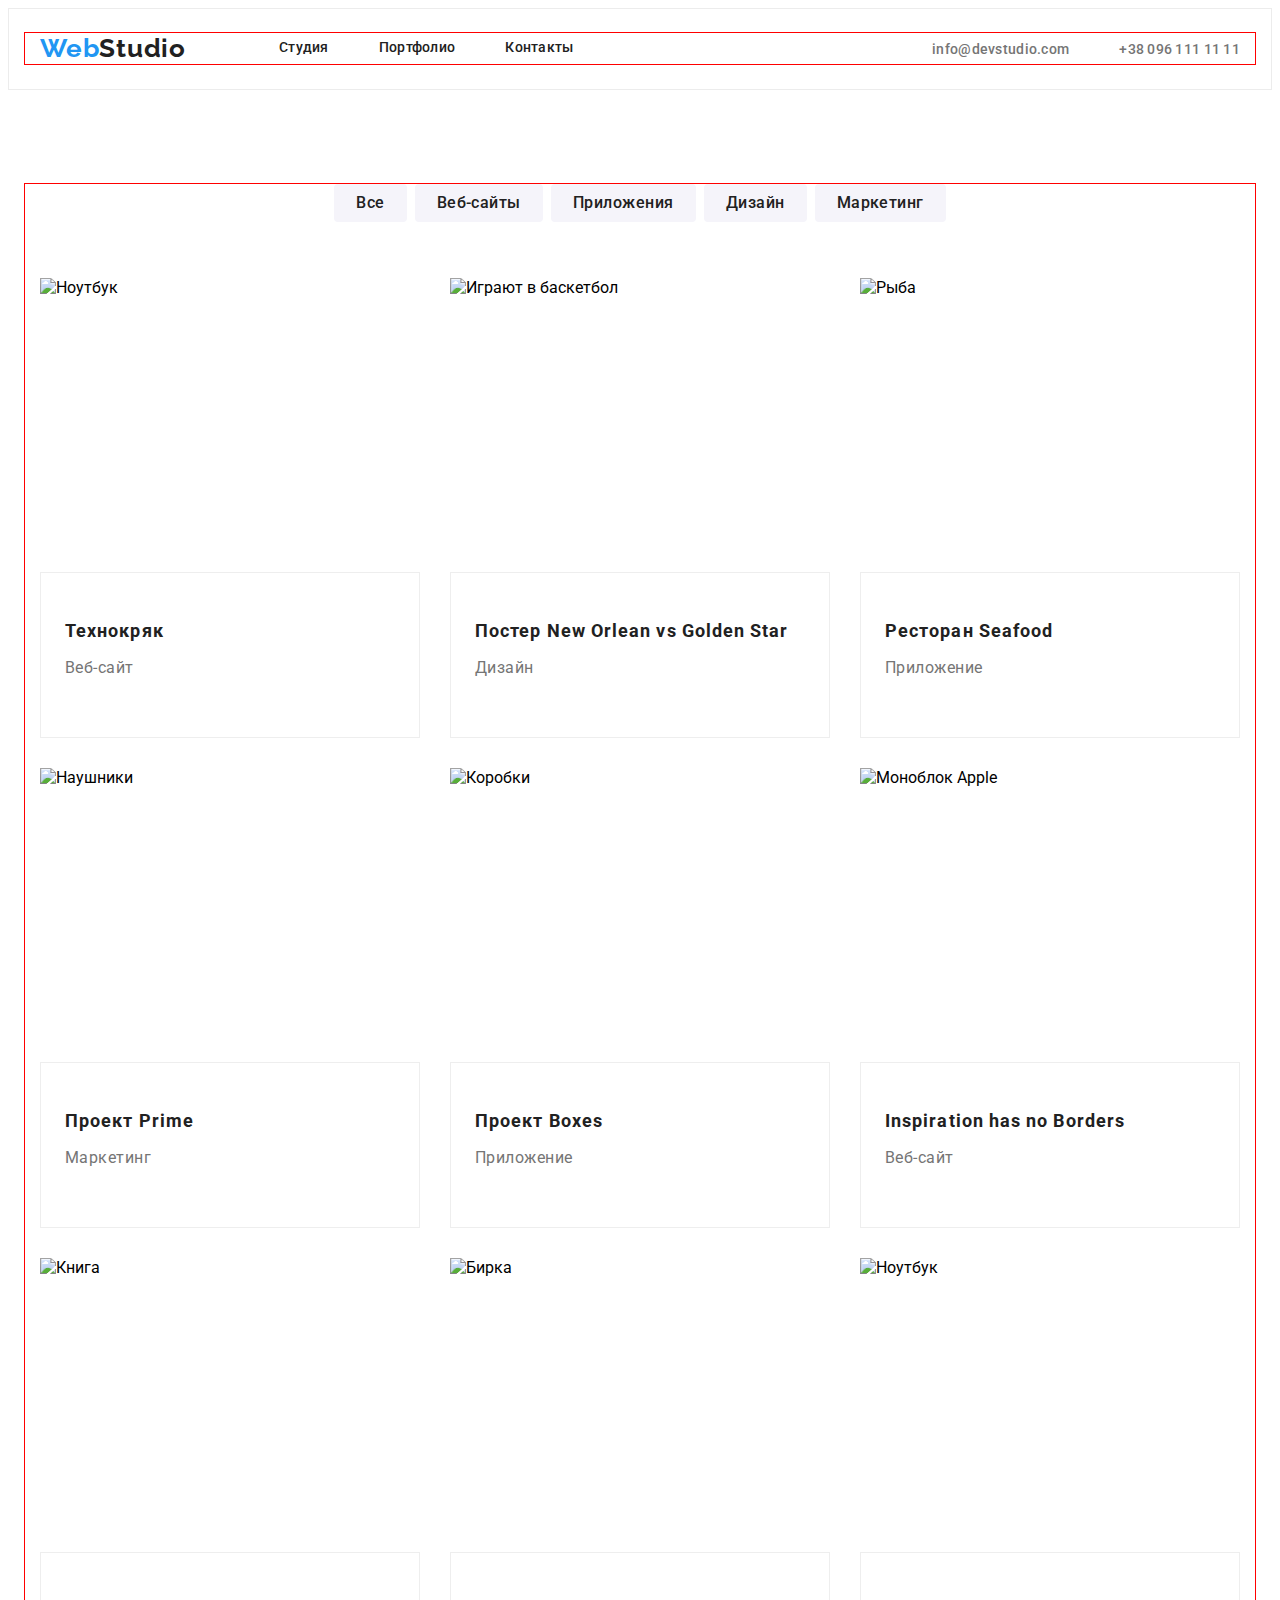
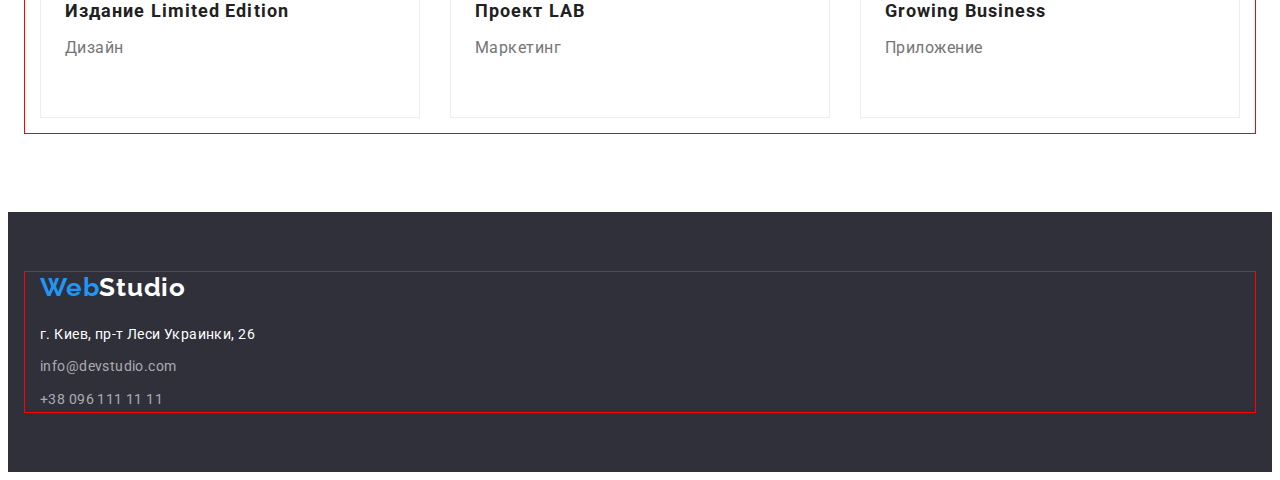
==== commit f4ac351f: "porfolio. HW3 ready" ====
--- a/portfolio.html
+++ b/portfolio.html
@@ -39,57 +39,72 @@
     </header> 
 
     <main> 
-        <section class="main-btm">
+        <section class="main-content">
             <div class="container " >
                 <h2 hidden >Список кнопок </h2>
                 <ul class="list list-btm">
-                    <li> <button class="portfolio-btm" type="button">Все</button> </li>
-                    <li> <button class="portfolio-btm" type="button">Веб-сайты</button> </li>
-                    <li> <button class="portfolio-btm" type="button">Приложения</button> </li>
-                    <li> <button class="portfolio-btm" type="button">Дизайн</button> </li>
-                    <li> <button class="portfolio-btm" type="button">Маркетинг</button> </li>
+                    <li class="main-btm"> <button class="portfolio-btm" type="button">Все</button> </li>
+                    <li class="main-btm"> <button class="portfolio-btm" type="button">Веб-сайты</button> </li>
+                    <li class="main-btm"> <button class="portfolio-btm" type="button">Приложения</button> </li>
+                    <li class="main-btm"> <button class="portfolio-btm" type="button">Дизайн</button> </li>
+                    <li class="main-btm"> <button class="portfolio-btm" type="button">Маркетинг</button> </li>
                 </ul>
-            </div>
-        </section>
-        <section>
-            <div class="container " > 
+
                 <h2 hidden >Портфолио </h2>
                 <ul class="list portfolio-list">
                     <li class=list-products> <img src="./images/techno-boar.jpg" alt="Ноутбук" width="370" height="294">
-                        <h3 class="portfolio-title">Технокряк</h3>
-                        <p class="portfolio-text">Веб-сайт</p>
+                        <div class="portfolio-title-paragraph">
+                            <h3 class="portfolio-title">Технокряк</h3>
+                            <p class="portfolio-text">Веб-сайт</p>
+                        </div>
                     </li>
                     <li class=list-products> <img src="./images/poster_neworleanvsgoldenstar.jpg" alt="Играют в баскетбол" width="370" height="294">
-                        <h3 class="portfolio-title">Постер New Orlean vs Golden Star </h3>
-                        <p class="portfolio-text" >Дизайн </p>
+                        <div class="portfolio-title-paragraph">
+                            <h3 class="portfolio-title">Постер New Orlean vs Golden Star </h3>
+                            <p class="portfolio-text" >Дизайн </p>
+                        </div>
                     </li>
                     <li class=list-products> <img src="./images/seafood.jpg" alt="Рыба" width="370" height="294">
-                        <h3 class="portfolio-title">Ресторан Seafood</h3>
-                        <p class="portfolio-text" >Приложение</p>
+                        <div class="portfolio-title-paragraph">
+                            <h3 class="portfolio-title">Ресторан Seafood</h3>
+                            <p class="portfolio-text" >Приложение</p>
+                        </div>
                     </li>
                     <li class=list-products> <img src="./images/project_prime.jpg" alt="Наушники" width="370" height="294">
-                        <h3 class="portfolio-title">Проект Prime</h3>
-                        <p class="portfolio-text">Маркетинг</p>
+                        <div class="portfolio-title-paragraph">
+                            <h3 class="portfolio-title">Проект Prime</h3>
+                            <p class="portfolio-text">Маркетинг</p>
+                        </div>
                     </li>
                     <li class=list-products> <img src="./images/project_boxes.jpg" alt="Коробки" width="370" height="294">
-                        <h3 class="portfolio-title">Проект Boxes </h3>
-                        <p class="portfolio-text" >Приложение </p>
+                        <div class="portfolio-title-paragraph">
+                            <h3 class="portfolio-title">Проект Boxes </h3>
+                            <p class="portfolio-text" >Приложение </p>
+                        </div>
                     </li>
                     <li class=list-products> <img src="./images/borders.jpg" alt="Моноблок Apple" width="370" height="294">
-                        <h3 class="portfolio-title">Inspiration has no Borders </h3>
-                        <p class="portfolio-text" >Веб-сайт </p>
+                        <div class="portfolio-title-paragraph">
+                            <h3 class="portfolio-title">Inspiration has no Borders </h3>
+                            <p class="portfolio-text" >Веб-сайт </p>
+                        </div>
                     </li>
                     <li class=list-products> <img src="./images/limitededition.jpg" alt="Книга" width="370" height="294">
-                        <h3 class="portfolio-title">Издание Limited Edition</h3>
-                        <p class="portfolio-text">Дизайн</p>
+                        <div class="portfolio-title-paragraph">
+                            <h3 class="portfolio-title">Издание Limited Edition</h3>
+                            <p class="portfolio-text">Дизайн</p>
+                        </div>
                     </li>
                     <li class=list-products> <img src="./images/project_lab.jpg" alt="Бирка" width="370" height="294">
-                        <h3 class="portfolio-title">Проект LAB </h3>
-                        <p class="portfolio-text">Маркетинг</p>
+                        <div class="portfolio-title-paragraph">
+                            <h3 class="portfolio-title">Проект LAB </h3>
+                            <p class="portfolio-text">Маркетинг</p>
+                        </div>
                     </li>
                     <li class=list-products> <img src="./images/business.jpg" alt="Ноутбук" width="370" height="294">
-                        <h3 class="portfolio-title">Growing Business</h3>
-                        <p class="portfolio-text">Приложение</p>
+                        <div class="portfolio-title-paragraph">
+                            <h3 class="portfolio-title">Growing Business</h3>
+                            <p class="portfolio-text">Приложение</p>
+                        </div>
                     </li>
                 </ul>
             </div>
@@ -97,15 +112,17 @@
     </main>
     <footer class="footer">
         <div class="container">
-            <a class="footer-logo link" href="./index.html"  >Web<span class="decoratoin-footer">Studio</span> </a>
-            <address>
-                <ul class="list">
-                    <li> <a class="link footer-adress" href="https://goo.gl/maps/Rno5h5Bbrpb7dX558" target="_blank" rel="noopener noreferrer"> г. Киев,
-                            пр-т Леси Украинки, 26</a> </li>
-                    <li> <a class="link footer-mail" href="mailto:info@devstudio.com">info@devstudio.com</a></li>
-                    <li> <a class="link footer-tel" href="tel:+380961111111">+38 096 111 11 11</a></li>
-                </ul>
-            </address>
+            <div class="footer-logo-div"> 
+                <a class="footer-logo link" href="./index.html"  >Web<span class="decoratoin-footer">Studio</span> </a>
+            </div>
+                <address>
+                    <ul class="list">
+                        <li class="footer-link"> <a class="link footer-adress " href="https://goo.gl/maps/Rno5h5Bbrpb7dX558" target="_blank" rel="noopener noreferrer"> г. Киев,
+                                пр-т Леси Украинки, 26</a> </li>
+                        <li class="footer-link"> <a class="link footer-mail " href="mailto:info@devstudio.com">info@devstudio.com</a></li>
+                        <li class="footer-link"> <a class="link footer-tel " href="tel:+380961111111">+38 096 111 11 11</a></li>
+                    </ul>
+                </address>
         </div>
     </footer>
 </body>
--- a/css/styles.css
+++ b/css/styles.css
@@ -76,9 +76,12 @@
 .header-navigation {
     display: flex;
     align-items: center;
+    
+}
+.header {
     padding-top: 24px;
     padding-bottom: 25px;
-
+    border: 1px solid #ECECEC;
 }
 .header-container{
     display: flex;
@@ -235,7 +238,6 @@
     text-align: center;
     letter-spacing: 0.03em;
     color:  var(--header-color);
-    margin-top: 30px;
 }
 .team-text {
     font-size: 16px;
@@ -252,16 +254,21 @@
 .team-foto:not(:last-child) {
     margin-right: 30px; 
 }
-
+.team-title-paragraph {
+    padding-top: 30px;
+    padding-bottom: 30px;
+}
                                                                 /* Footer */
 .footer-logo {
-    margin-right: 93px;
     font-family: Raleway;
     font-weight: 700;
     font-size: 26px;
     line-height: 1.19;
     letter-spacing: 0.03em;
     color: #2196F3;
+    
+}
+.footer-logo-div {
     margin-bottom: 20px;
 }
 .decoratoin-footer {
@@ -277,21 +284,23 @@
     line-height: 1.71;
     letter-spacing: 0.03em;
     color: #FFFFFF;
+}
+.footer-mail {
+    font-size: 14px;
+    line-height: 1.71;
+    letter-spacing: 0.03em;
+    color: rgba(255, 255, 255, 0.6);
+
+}
+.footer-tel {
+    font-size: 14px;
+    line-height: 1.71;
+    letter-spacing: 0.03em;
+    color: rgba(255, 255, 255, 0.6);
+}
+.footer-link:not(:last-child) {
     margin-bottom: 9px;
-}
-.footer-mail {
-    font-size: 14px;
-    line-height: 1.71;
-    letter-spacing: 0.03em;
-    color: rgba(255, 255, 255, 0.6);
-    margin-bottom: 9px;
-
-}
-.footer-tel {
-    font-size: 14px;
-    line-height: 1.71;
-    letter-spacing: 0.03em;
-    color: rgba(255, 255, 255, 0.6);
+
 }
 
                                                            /* PORTFOLIO */
@@ -307,22 +316,31 @@
     background:#F5F4FA;
     border-radius: 4px;
     padding:6px 22px 6px 22px;
-    margin-right: 8px;
     border: none;
     display: block;
     }
-
-.main-btm {
-    padding-top: 94px;
-    padding-bottom: 34px;
-    
-
-}
+.main-btm:not(:last-child) {
+margin-right: 8px;
+}    
+.main-content{
+    padding-bottom: 94px;
+    padding-top: 94px;  
+}
+
 .list-btm {
     display: flex;
     justify-content: center;
+    margin-bottom: 56px;
 }  
-
+.portfolio-title-paragraph{
+    padding-top: 20px;
+    padding-bottom: 54px;
+    padding-left: 24px;
+    padding-right: 24px;
+    background: #FFFFFF;
+    border: 1px solid #EEEEEE; 
+
+}
 .portfolio-title {
     font-weight: 700;
     font-size: 18px;
@@ -331,15 +349,14 @@
     color:  var(--header-color);
     margin-top: 20px;
     margin-bottom: 4px;
-    padding-left: 24px;
+   
     }
 .portfolio-text {
     font-size: 16px;
     line-height: 1.87;
     letter-spacing: 0.03em;
     color: var(--text-color);
-    padding-bottom: 20px;
-    padding-left: 24px;
+    
     }
 .portfolio-btm:hover{
     color: #FFFFFF;
